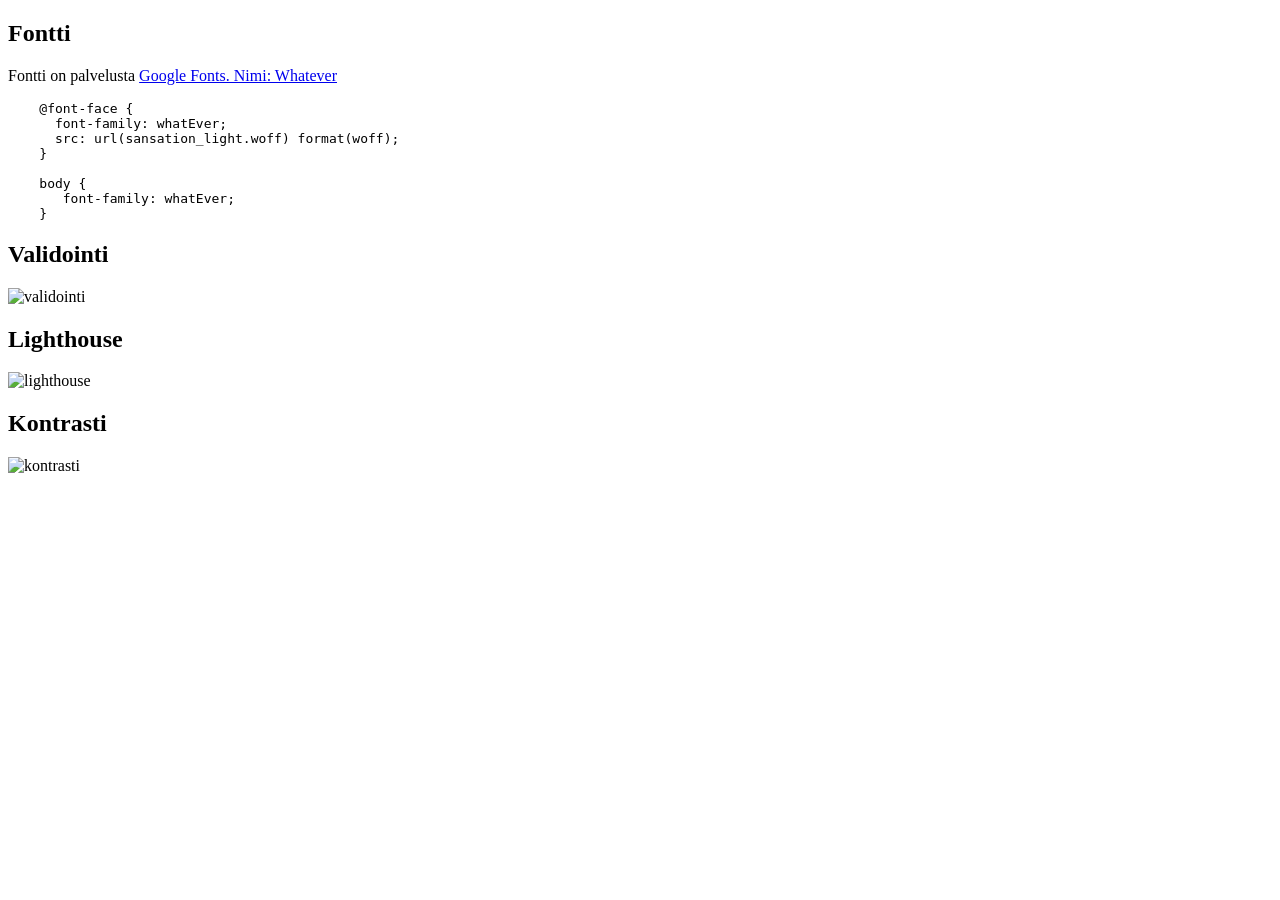
==== Verkkosivu/Home.html @ 7344bb97 "tehtävät 1-3 ja siistitty" ====
<!DOCTYPE html>
<html lang="fi">
  <head>
    <meta charset="UTF-8" />
    <title>Tulokset</title>
  </head>
  <body>
    <h2>Fontti</h2>
    <p>
      Fontti on palvelusta
      <a href="https://fonts.google.com/specimen/Whatever"
        >Google Fonts. Nimi: Whatever</a
      >
    </p>
    <pre>
    @font-face {
      font-family: whatEver;
      src: url(sansation_light.woff) format(woff);
    }

    body {
       font-family: whatEver;
    }
</pre
    >
    <h2>Validointi</h2>
    <p>
      <img src="img/validator.png" alt="validointi" />
    </p>
    <h2>Lighthouse</h2>
    <p>
      <img src="img/lighthouse.png" alt="lighthouse" />
    </p>
    <h2>Kontrasti</h2>
    <p>
      <img src="img/contrast.png" alt="kontrasti" />
    </p>
  </body>
</html>
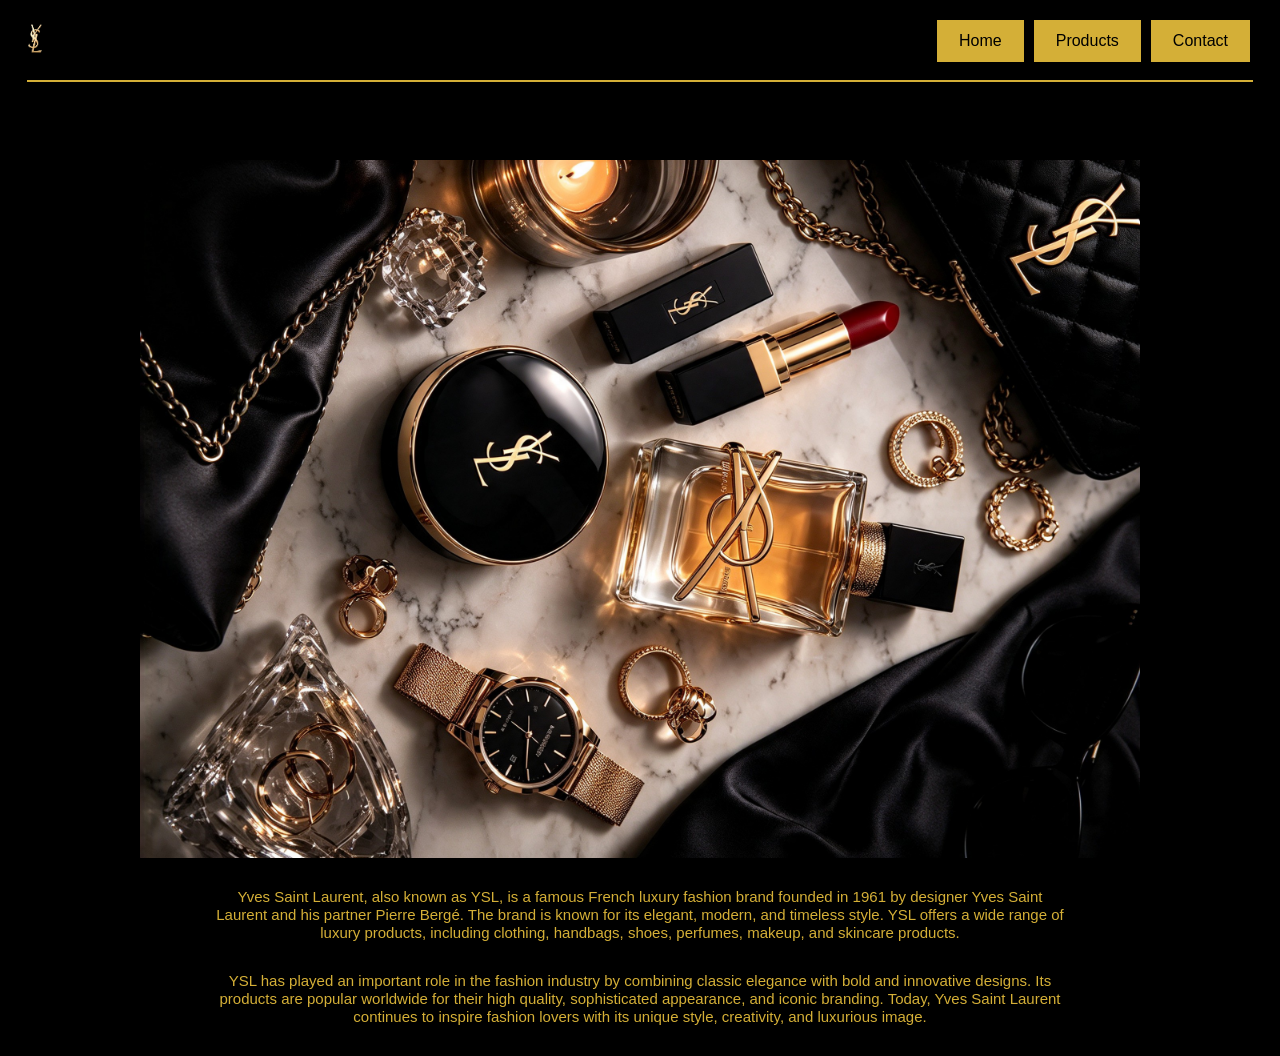
==== commit 5127567d: "Verkkosivu tehtävä tehty" ====
--- a/Verkkosivu/Home.html
+++ b/Verkkosivu/Home.html
@@ -1,39 +1,24 @@
 <!DOCTYPE html>
-<html lang="fi">
-  <head>
-    <meta charset="UTF-8" />
-    <title>Tulokset</title>
-  </head>
-  <body>
-    <h2>Fontti</h2>
-    <p>
-      Fontti on palvelusta
-      <a href="https://fonts.google.com/specimen/Whatever"
-        >Google Fonts. Nimi: Whatever</a
-      >
-    </p>
-    <pre>
-    @font-face {
-      font-family: whatEver;
-      src: url(sansation_light.woff) format(woff);
-    }
-
-    body {
-       font-family: whatEver;
-    }
-</pre
-    >
-    <h2>Validointi</h2>
-    <p>
-      <img src="img/validator.png" alt="validointi" />
-    </p>
-    <h2>Lighthouse</h2>
-    <p>
-      <img src="img/lighthouse.png" alt="lighthouse" />
-    </p>
-    <h2>Kontrasti</h2>
-    <p>
-      <img src="img/contrast.png" alt="kontrasti" />
-    </p>
-  </body>
-</html>
+<html lang="en">
+<head>
+  <meta charset="UTF-8">
+  <meta name="viewport" content="width=device-width, initial-scale=1.0">
+  <title>YSL</title>
+  <link rel="icon" type="image/png" href="logoy.jpg">
+  <link rel="stylesheet" href="homestyle.css"> 
+</head>
+<body>
+  <nav>
+    
+    <a href="Home.html">Home</a>
+    <a href="products.html">Products</a>
+    <a href="contact.html">Contact</a>
+  </nav>
+  <img src="logo.PNG" alt="YSL logo" class="logo-corner">
+  <hr class="gold-line">
+  <img src="homelogo.png" alt="Otsikko" class="Otsikko">
+  <img src="home.JPEG" alt="YVES SAINT LAURENT" class="home-image">
+  <p>Yves Saint Laurent, also known as YSL, is a famous French luxury fashion brand founded in 1961 by designer Yves Saint Laurent and his partner Pierre Bergé. The brand is known for its elegant, modern, and timeless style. YSL offers a wide range of luxury products, including clothing, handbags, shoes, perfumes, makeup, and skincare products.</p>
+  <p>YSL has played an important role in the fashion industry by combining classic elegance with bold and innovative designs. Its products are popular worldwide for their high quality, sophisticated appearance, and iconic branding. Today, Yves Saint Laurent continues to inspire fashion lovers with its unique style, creativity, and luxurious image.</p>
+</body>
+</html>
--- a/Verkkosivu/homestyle.css
+++ b/Verkkosivu/homestyle.css
@@ -0,0 +1,82 @@
+body {
+    background-color: black;
+    color: #d4af37;
+    font-family: Arial, Helvetica, sans-serif;
+}
+
+h1 {
+    color: #d4af37;
+    font-family: Georgia, 'Times New Roman', Times, serif;
+    font-size: 42px;
+    text-align: center;
+    letter-spacing: normal;
+    margin-top: 160px;
+    margin-bottom: 10px;
+    padding-bottom: 0;
+}
+
+.Otsikko{
+    display: block;
+    width: 600px;
+    height: auto;
+    margin: 150px auto -120px;
+}
+
+.home-image{
+    display: block;
+    width: 1000px;
+    height: auto;
+    margin: 30px auto;
+}
+
+p {
+    color: #d4af37;
+    font-family: Arial, Helvetica, sans-serif;
+    font-size: 15px;
+    line-height: 1.2;
+    text-align: center;
+
+    max-width: 850px;
+    margin: 30px auto;
+
+}
+
+.logo-corner{
+    width: 40px;
+    height: auto;
+    position: absolute;
+    top: 10px;
+    left: 15px;
+}
+
+nav {
+    position: absolute;
+    top: 20px;
+    right: 30px;
+    display: flex;
+    gap: 10px;
+}
+
+nav a {
+    display: block;
+    background-color: #d4af37;
+    color: black;
+    text-decoration: none;
+    font-family: Arial, Helvetica, sans-serif;
+    font-size: 16px;
+    padding: 12px 22px;
+    text-align: center;
+}
+
+nav a:hover {
+    background-color: white;
+}
+
+.gold-line{
+    border: none;
+    height: 2px;
+    background-color: #d4af37;
+    width: 97%;
+    margin: 80px auto;
+}
+
